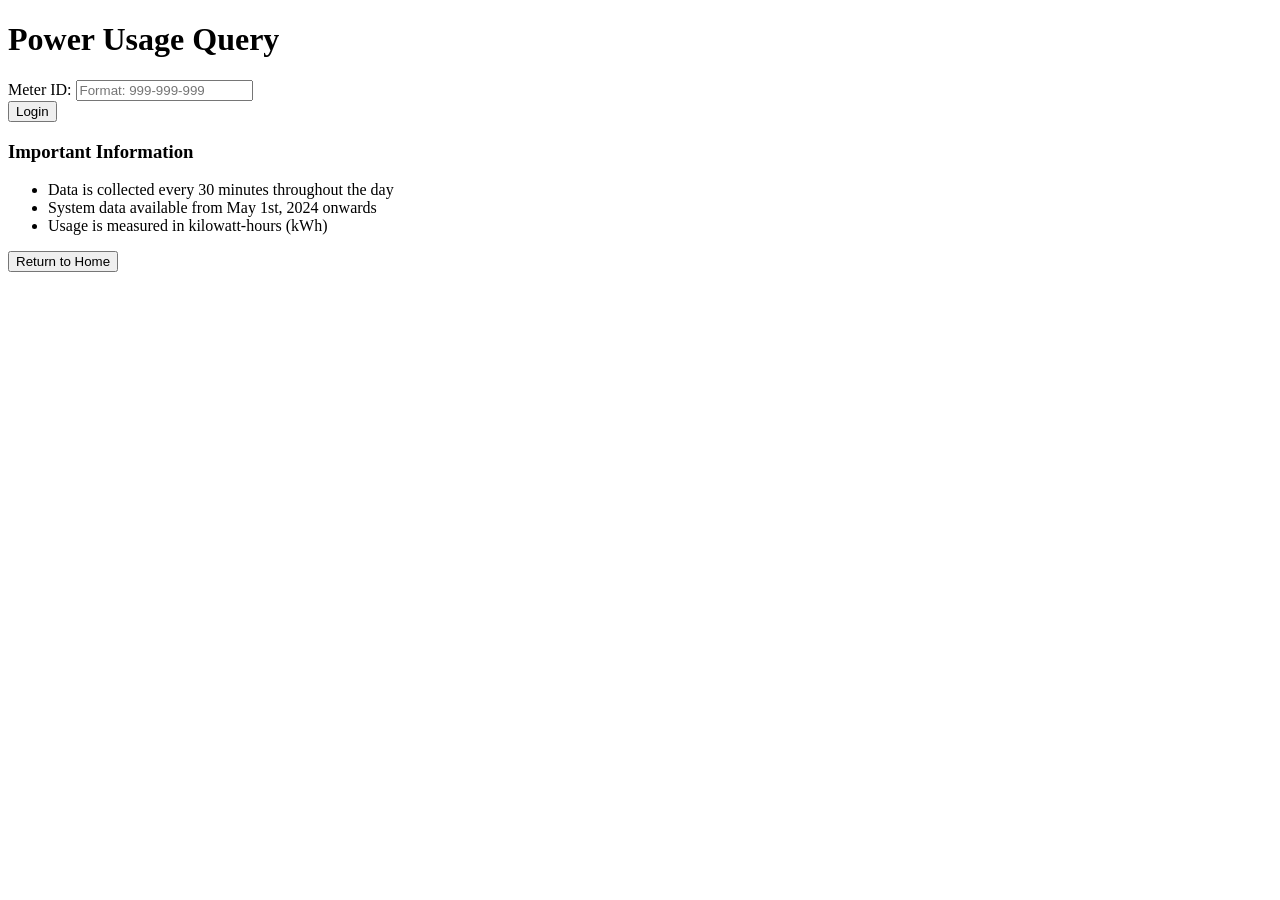
==== templates/query.html @ aced6f10 "1" ====
<!DOCTYPE html>
<html lang="en">
<head>
    <meta charset="utf-8">
    <meta name="viewport" content="width=device-width, initial-scale=1.0">
    <title>Smart Meter Platform - Power Usage Query</title>
    <link rel="stylesheet" href="/static/styles.css">
    <script src="https://cdn.plot.ly/plotly-latest.min.js"></script>
</head>
<body>
    <div class="container">
        <h1>Power Usage Query</h1>
        
        <div class="form-container">
            <form id="loginForm">
                <div class="form-group">
                    <label for="meterId">Meter ID:</label>
                    <input 
                        type="text" 
                        id="meterId" 
                        name="meterId" 
                        class="meter-id-input"
                        placeholder="Format: 999-999-999"
                        required
                        pattern="\d{3}-\d{3}-\d{3}"
                    >
                </div>
                
                <button type="submit">Login</button>
            </form>
        </div>

        <div class="form-container" id="querySection" style="display: none;">
            <form id="queryForm">
                <div class="form-group">
                    <label for="timeRange">Select Time Range:</label>
                    <select id="timeRange" name="timeRange" required>
                        <option value="today">Today</option>
                        <option value="last_7_days">Last 7 days</option>
                        <option value="this_month">This Month</option>
                        <option value="last_month">Last Month</option>
                    </select>
                </div>
                
                <button type="submit">Query Usage</button>
            </form>

            <div id="chart"></div>
        </div>

        <div class="note">
            <h3>Important Information</h3>
            <ul>
                <li>Data is collected every 30 minutes throughout the day</li>
                <li>System data available from May 1st, 2024 onwards</li>
                <li>Usage is measured in kilowatt-hours (kWh)</li>
            </ul>
        </div>

        <button class="home-button" onclick="location.href='/'">Return to Home</button>

        <pre id="queryResult"></pre>
    </div>

<script>
    // Store meter ID globally
    const state = {
        meterId: null,
        setMeterId(id) {
            this.meterId = id;
        },
        getMeterId() {
            return this.meterId;
        }
    };

    // Format Meter ID as user types
    document.getElementById('meterId').addEventListener('input', function(e) {
        let value = e.target.value.replace(/\D/g, ''); // Remove non-digits
        if (value.length > 9) value = value.slice(0, 9);
        
        // Add hyphens
        if (value.length >= 6) {
            value = value.slice(0, 3) + '-' + value.slice(3, 6) + '-' + value.slice(6);
        } else if (value.length >= 3) {
            value = value.slice(0, 3) + '-' + value.slice(3);
        }
        
        e.target.value = value;
    });

    // Validate Meter ID format
    function validateMeterId(meterId) {
        const regex = /^\d{3}-\d{3}-\d{3}$/;
        return regex.test(meterId);
    }

    // Handle login form submission
    document.getElementById('loginForm').addEventListener('submit', async function(e) {
        e.preventDefault();
        
        const meterId = document.getElementById('meterId').value;
        
        if (!validateMeterId(meterId)) {
            alert('Please enter a valid Meter ID in the format 999-999-999');
            document.getElementById('meterId').classList.add('error');
            return;
        }
        
        document.getElementById('meterId').classList.remove('error');
        
        try {
            const response = await fetch('/validate_meter', {
                method: 'POST',
                headers: {
                    'Content-Type': 'application/json',
                    'Accept': 'application/json'
                },
                body: JSON.stringify({ meterId })
            });

            if (!response.ok) {
                throw new Error('Invalid Meter ID');
            }

            state.setMeterId(meterId);
            document.getElementById('querySection').style.display = 'block';
            document.getElementById('loginForm').style.display = 'none';
            
        } catch (err) {
            alert(err.message);
            document.getElementById('queryResult').textContent = 'Error: ' + err.message;
            console.error('Login error:', err);
        }
    });

    // Handle query form submission
    document.getElementById('queryForm').addEventListener('submit', async function(e) {
        e.preventDefault();
        
        const meterId = state.getMeterId();
        if (!meterId) {
            alert('Please login first');
            return;
        }

        const timeRange = document.getElementById('timeRange').value;
        
        try {
            const response = await fetch(`/query_usage?meter_id=${meterId}&time_range=${timeRange}`);
            
            if (!response.ok) {
                throw new Error('Failed to fetch usage data');
            }

            const data = await response.json();
            
            if (data.error) {
                throw new Error(data.error);
            }

            // Create chart using Plotly
            const lineTrace = {
                x: data.dates,
                y: data.usage,
                type: 'scatter',
                mode: 'lines+markers',
                name: 'Electricity Usage (Line)'
            };

            const barTrace = {
                x: data.dates,
                y: data.usage,
                type: 'bar',
                name: 'Electricity Usage (Bar)'
            };

            const layout = {
                title: 'Power Usage Results',
                xaxis: { title: 'Time' },
                yaxis: { title: 'Electricity Usage (kWh)' },
                responsive: true
            };

            Plotly.newPlot('chart', [barTrace, lineTrace], layout);
            
        } catch (err) {
            alert(err.message);
            document.getElementById('queryResult').textContent = 'Error: ' + err.message;
            console.error('Query error:', err);
        }
    });
</script>
</body>
</html>
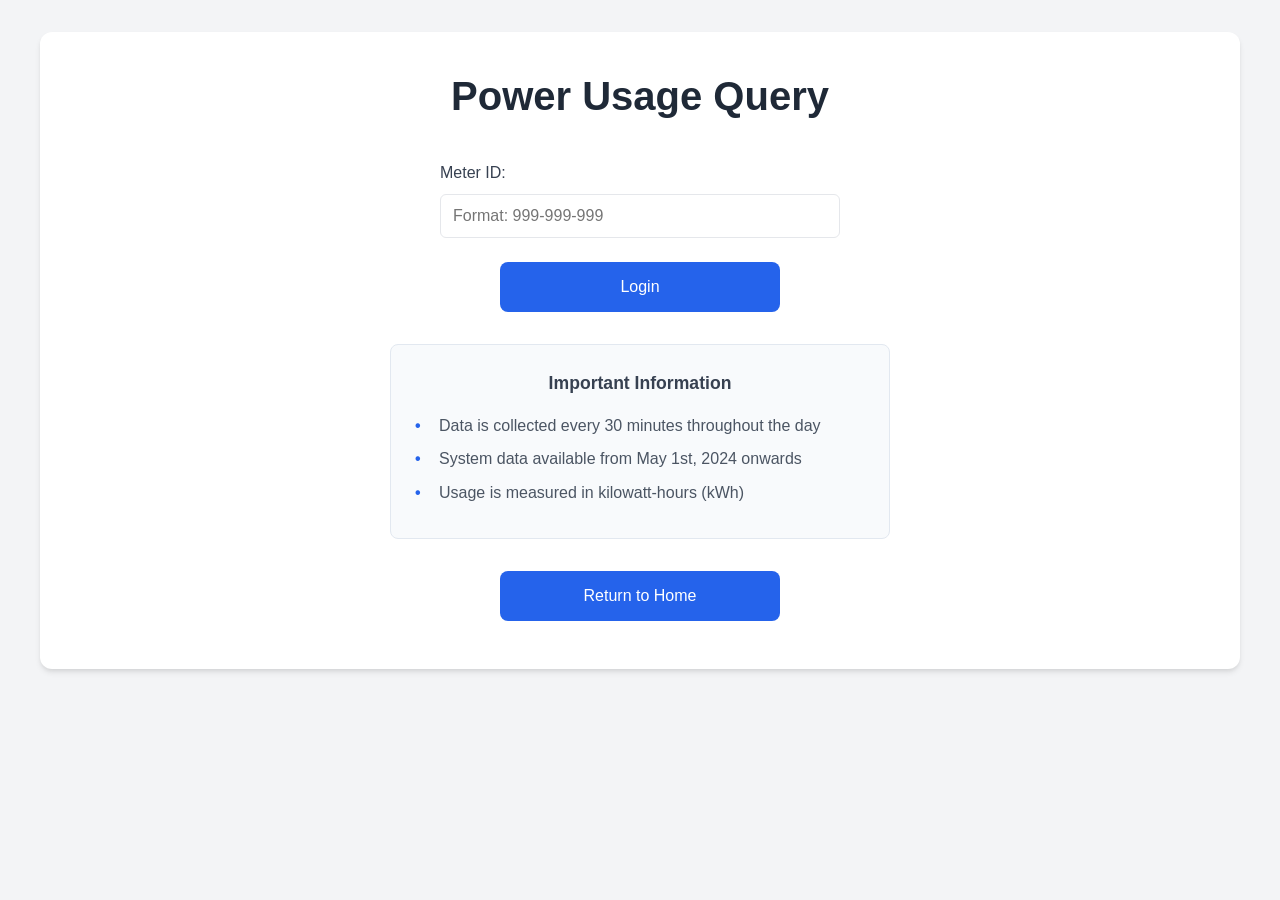
==== commit 35c86594: "1" ====
--- a/templates/query.html
+++ b/templates/query.html
@@ -44,10 +44,8 @@
                 
                 <button type="submit">Query Usage</button>
             </form>
-
-            <div id="chart"></div>
         </div>
-
+        <div id="chart"></div>
         <div class="note">
             <h3>Important Information</h3>
             <ul>
--- a/static/styles.css
+++ b/static/styles.css
@@ -0,0 +1,266 @@
+/* Variables */
+:root {
+    --primary-color: #2563eb;
+    --secondary-color: #1e40af;
+    --background-color: #f3f4f6;
+    --card-background: #ffffff;
+}
+
+/* Reset and Base Styles */
+* {
+    margin: 0;
+    padding: 0;
+    box-sizing: border-box;
+    font-family: 'SF Pro Display', -apple-system, BlinkMacSystemFont, 'Segoe UI', Roboto, Oxygen, Ubuntu, Cantarell, sans-serif;
+}
+
+body {
+    background-color: var(--background-color);
+    line-height: 1.6;
+    padding: 2rem;
+}
+
+/* Layout */
+.container {
+    max-width: 1200px;
+    margin: 0 auto;
+    padding: 2rem;
+    background-color: var(--card-background);
+    border-radius: 12px;
+    box-shadow: 0 4px 6px -1px rgba(0, 0, 0, 0.1), 0 2px 4px -1px rgba(0, 0, 0, 0.06);
+}
+
+/* Typography */
+h1 {
+    color: #1f2937;
+    font-size: 2.5rem;
+    margin-bottom: 2rem;
+    text-align: center;
+    font-weight: 600;
+}
+
+/* Buttons */
+.button-group {
+    display: flex;
+    flex-direction: column;
+    gap: 1rem;
+    align-items: center;
+    margin-bottom: 2rem;
+    width: 100%;
+    max-width: 400px;
+    margin-left: auto;
+    margin-right: auto;
+}
+
+button {
+    background-color: var(--primary-color);
+    color: white;
+    border: none;
+    padding: 1rem 2rem;
+    border-radius: 8px;
+    font-size: 1rem;
+    cursor: pointer;
+    transition: background-color 0.3s ease;
+    font-weight: 500;
+    width: 280px;
+}
+
+button:hover {
+    background-color: var(--secondary-color);
+}
+
+.home-button {
+    margin: 1rem auto;
+    display: block;
+}
+
+/* Forms */
+.form-container {
+    text-align: center;
+    max-width: 400px;
+    margin: 0 auto;
+}
+
+.form-group {
+    margin-bottom: 1.5rem;
+    text-align: left;
+}
+
+label {
+    display: block;
+    margin-bottom: 0.5rem;
+    color: #374151;
+    font-weight: 500;
+}
+
+input {
+    width: 100%;
+    padding: 0.75rem;
+    border: 1px solid #e5e7eb;
+    border-radius: 6px;
+    font-size: 1rem;
+    transition: border-color 0.3s ease;
+}
+
+input:focus {
+    outline: none;
+    border-color: var(--primary-color);
+    box-shadow: 0 0 0 3px rgba(37, 99, 235, 0.1);
+}
+
+/* Notes and Information */
+.note {
+    background-color: #f8fafc;
+    padding: 1.5rem;
+    border-radius: 8px;
+    border: 1px solid #e2e8f0;
+    margin: 2rem auto;
+    max-width: 500px;
+    text-align: left;
+}
+
+.note h3 {
+    color: #374151;
+    font-size: 1.1rem;
+    margin-bottom: 1rem;
+    font-weight: 600;
+    text-align: center;
+}
+
+.note ul {
+    list-style-type: none;
+    padding: 0;
+}
+
+.note li {
+    color: #4b5563;
+    margin-bottom: 0.5rem;
+    padding-left: 1.5rem;
+    position: relative;
+}
+
+.note li:before {
+    content: "•";
+    color: var(--primary-color);
+    position: absolute;
+    left: 0;
+    font-weight: bold;
+}
+
+/* Results Display */
+.result-container {
+    margin-top: 2rem;
+}
+
+.result-container h2 {
+    color: #374151;
+    font-size: 1.5rem;
+    margin-bottom: 1rem;
+}
+
+#meterReadingResult, 
+#registerResult {
+    background-color: #f8fafc;
+    padding: 1.5rem;
+    border-radius: 8px;
+    border: 1px solid #e2e8f0;
+    margin-top: 2rem;
+    font-family: monospace;
+    white-space: pre-wrap;
+    word-break: break-all;
+    text-align: left;
+}
+
+/* Responsive Design */
+@media (max-width: 768px) {
+    body {
+        padding: 1rem;
+    }
+
+    .container {
+        padding: 1rem;
+    }
+
+    h1 {
+        font-size: 2rem;
+    }
+}
+
+
+select {
+    width: 100%;
+    padding: 0.75rem;
+    border: 1px solid #e5e7eb;
+    border-radius: 6px;
+    font-size: 1rem;
+    transition: border-color 0.3s ease;
+    background-color: white;
+    cursor: pointer;
+}
+
+select:focus {
+    outline: none;
+    border-color: var(--primary-color);
+    box-shadow: 0 0 0 3px rgba(37, 99, 235, 0.1);
+}
+
+select:disabled {
+    background-color: #f3f4f6;
+    cursor: not-allowed;
+}
+
+.current-time-container {
+    text-align: center;
+    margin: 20px 0;
+}
+
+.current-time-container pre {
+    display: inline-block;
+    text-align: left;
+    margin: 0;
+    padding: 10px;
+    background-color: #f5f5f5;
+    border-radius: 4px;
+}
+
+select {
+    width: 100%;
+    padding: 0.75rem;
+    border: 1px solid #e5e7eb;
+    border-radius: 6px;
+    font-size: 1rem;
+    transition: border-color 0.3s ease;
+    background-color: white;
+    cursor: pointer;
+}
+
+select:focus {
+    outline: none;
+    border-color: var(--primary-color);
+    box-shadow: 0 0 0 3px rgba(37, 99, 235, 0.1);
+}
+
+select:disabled {
+    background-color: #f3f4f6;
+    cursor: not-allowed;
+}
+
+/* Add styles for meter ID input */
+.meter-id-input {
+    width: 100%;
+    padding: 0.75rem;
+    border: 1px solid #e5e7eb;
+    border-radius: 6px;
+    font-size: 1rem;
+    transition: border-color 0.3s ease;
+}
+
+.meter-id-input:focus {
+    outline: none;
+    border-color: var(--primary-color);
+    box-shadow: 0 0 0 3px rgba(37, 99, 235, 0.1);
+}
+
+.meter-id-input.error {
+    border-color: #dc2626;
+}
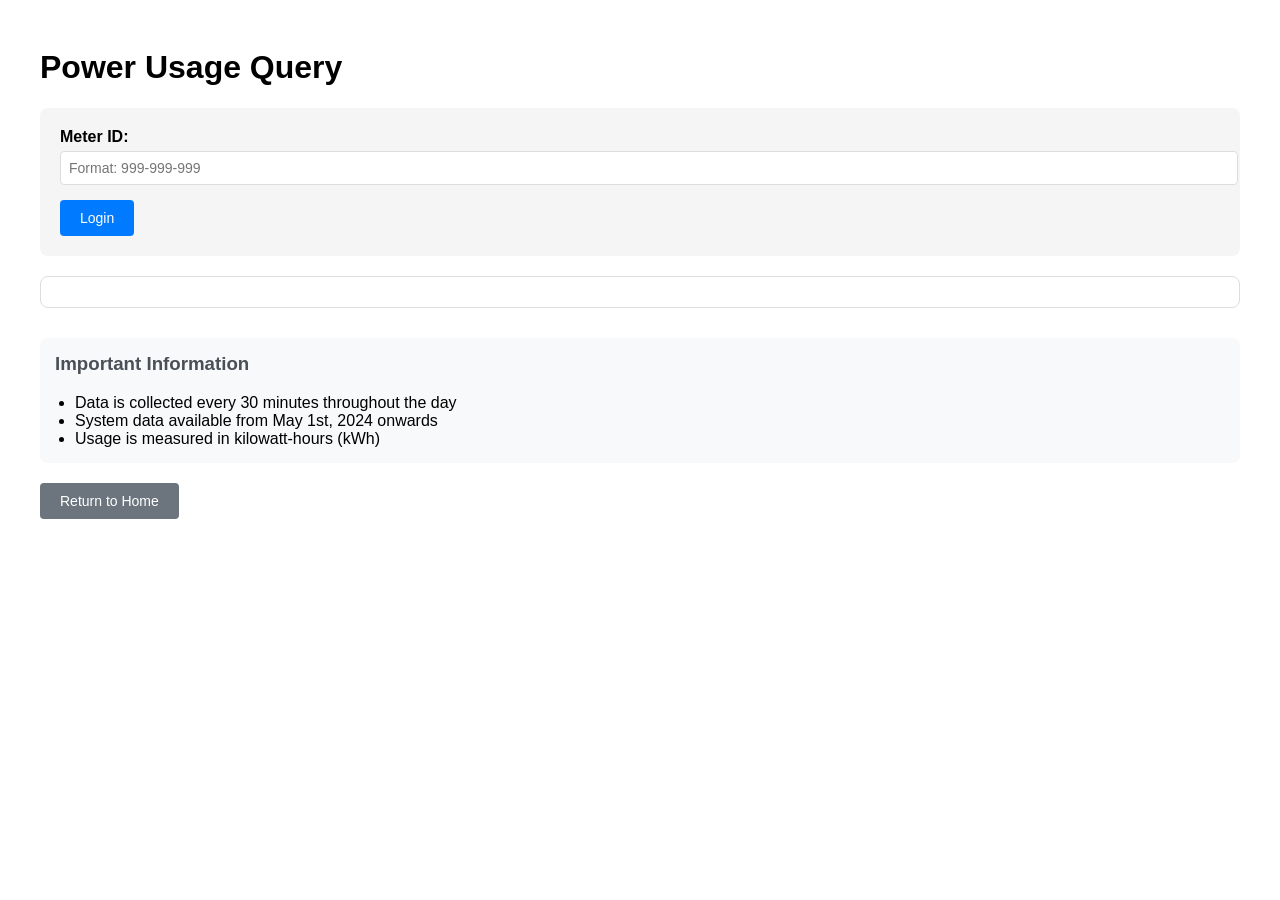
==== commit ff648ed8: "1" ====
--- a/templates/query.html
+++ b/templates/query.html
@@ -4,8 +4,120 @@
     <meta charset="utf-8">
     <meta name="viewport" content="width=device-width, initial-scale=1.0">
     <title>Smart Meter Platform - Power Usage Query</title>
-    <link rel="stylesheet" href="/static/styles.css">
     <script src="https://cdn.plot.ly/plotly-latest.min.js"></script>
+    <style>
+        .container {
+            max-width: 1200px;
+            margin: 0 auto;
+            padding: 20px;
+            font-family: Arial, sans-serif;
+        }
+
+        .form-container {
+            background-color: #f5f5f5;
+            padding: 20px;
+            border-radius: 8px;
+            margin-bottom: 20px;
+        }
+
+        .form-group {
+            margin-bottom: 15px;
+        }
+
+        label {
+            display: block;
+            margin-bottom: 5px;
+            font-weight: bold;
+        }
+
+        input, select {
+            width: 100%;
+            padding: 8px;
+            border: 1px solid #ddd;
+            border-radius: 4px;
+            font-size: 14px;
+        }
+
+        button {
+            background-color: #007bff;
+            color: white;
+            padding: 10px 20px;
+            border: none;
+            border-radius: 4px;
+            cursor: pointer;
+            font-size: 14px;
+        }
+
+        button:hover {
+            background-color: #0056b3;
+        }
+
+        .home-button {
+            background-color: #6c757d;
+            margin-top: 20px;
+        }
+
+        .home-button:hover {
+            background-color: #545b62;
+        }
+
+        .table-container {
+            margin-top: 20px;
+            overflow-x: auto;
+        }
+
+        table {
+            width: 100%;
+            border-collapse: collapse;
+            background-color: white;
+            box-shadow: 0 1px 3px rgba(0,0,0,0.1);
+        }
+
+        th, td {
+            padding: 12px 15px;
+            text-align: left;
+            border-bottom: 1px solid #ddd;
+        }
+
+        th {
+            background-color: #f8f9fa;
+            font-weight: bold;
+            color: #495057;
+        }
+
+        tr:hover {
+            background-color: #f5f5f5;
+        }
+
+        .note {
+            background-color: #f8f9fa;
+            padding: 15px;
+            border-radius: 8px;
+            margin-top: 30px;
+        }
+
+        .note h3 {
+            margin-top: 0;
+            color: #495057;
+        }
+
+        .note ul {
+            margin: 0;
+            padding-left: 20px;
+        }
+
+        .error {
+            color: #dc3545;
+            margin-top: 10px;
+        }
+
+        #chart, #monthlyChart {
+            margin-top: 20px;
+            border: 1px solid #ddd;
+            border-radius: 8px;
+            padding: 15px;
+        }
+    </style>
 </head>
 <body>
     <div class="container">
@@ -45,7 +157,26 @@
                 <button type="submit">Query Usage</button>
             </form>
         </div>
+        
         <div id="chart"></div>
+        
+        <div id="monthlyHistorySection" style="display: none; margin-top: 30px;">
+            <h2>Monthly Usage History</h2>
+            <div id="monthlyChart"></div>
+            <div id="monthlyTable" class="table-container">
+                <table>
+                    <thead>
+                        <tr>
+                            <th>Month</th>
+                            <th>Total Usage (kWh)</th>
+                            <th>Average Daily Usage (kWh)</th>
+                        </tr>
+                    </thead>
+                    <tbody id="monthlyTableBody"></tbody>
+                </table>
+            </div>
+        </div>
+
         <div class="note">
             <h3>Important Information</h3>
             <ul>
@@ -61,94 +192,14 @@
     </div>
 
 <script>
-    // Store meter ID globally
-    const state = {
-        meterId: null,
-        setMeterId(id) {
-            this.meterId = id;
-        },
-        getMeterId() {
-            return this.meterId;
-        }
-    };
-
-    // Format Meter ID as user types
-    document.getElementById('meterId').addEventListener('input', function(e) {
-        let value = e.target.value.replace(/\D/g, ''); // Remove non-digits
-        if (value.length > 9) value = value.slice(0, 9);
-        
-        // Add hyphens
-        if (value.length >= 6) {
-            value = value.slice(0, 3) + '-' + value.slice(3, 6) + '-' + value.slice(6);
-        } else if (value.length >= 3) {
-            value = value.slice(0, 3) + '-' + value.slice(3);
-        }
-        
-        e.target.value = value;
-    });
-
-    // Validate Meter ID format
-    function validateMeterId(meterId) {
-        const regex = /^\d{3}-\d{3}-\d{3}$/;
-        return regex.test(meterId);
-    }
-
-    // Handle login form submission
-    document.getElementById('loginForm').addEventListener('submit', async function(e) {
-        e.preventDefault();
-        
-        const meterId = document.getElementById('meterId').value;
-        
-        if (!validateMeterId(meterId)) {
-            alert('Please enter a valid Meter ID in the format 999-999-999');
-            document.getElementById('meterId').classList.add('error');
-            return;
-        }
-        
-        document.getElementById('meterId').classList.remove('error');
-        
+    // Previous JavaScript code remains the same until fetchMonthlyHistory function
+
+    async function fetchMonthlyHistory(meterId) {
         try {
-            const response = await fetch('/validate_meter', {
-                method: 'POST',
-                headers: {
-                    'Content-Type': 'application/json',
-                    'Accept': 'application/json'
-                },
-                body: JSON.stringify({ meterId })
-            });
-
+            const response = await fetch(`/monthly_history?meter_id=${meterId}`);
+            
             if (!response.ok) {
-                throw new Error('Invalid Meter ID');
-            }
-
-            state.setMeterId(meterId);
-            document.getElementById('querySection').style.display = 'block';
-            document.getElementById('loginForm').style.display = 'none';
-            
-        } catch (err) {
-            alert(err.message);
-            document.getElementById('queryResult').textContent = 'Error: ' + err.message;
-            console.error('Login error:', err);
-        }
-    });
-
-    // Handle query form submission
-    document.getElementById('queryForm').addEventListener('submit', async function(e) {
-        e.preventDefault();
-        
-        const meterId = state.getMeterId();
-        if (!meterId) {
-            alert('Please login first');
-            return;
-        }
-
-        const timeRange = document.getElementById('timeRange').value;
-        
-        try {
-            const response = await fetch(`/query_usage?meter_id=${meterId}&time_range=${timeRange}`);
-            
-            if (!response.ok) {
-                throw new Error('Failed to fetch usage data');
+                throw new Error('Failed to fetch monthly history');
             }
 
             const data = await response.json();
@@ -157,37 +208,64 @@
                 throw new Error(data.error);
             }
 
-            // Create chart using Plotly
-            const lineTrace = {
-                x: data.dates,
-                y: data.usage,
-                type: 'scatter',
-                mode: 'lines+markers',
-                name: 'Electricity Usage (Line)'
-            };
-
-            const barTrace = {
-                x: data.dates,
+            // Format months for better display
+            const formattedMonths = data.months.map(month => {
+                const [year, monthNum] = month.split('-');
+                const date = new Date(year, parseInt(monthNum) - 1);
+                return date.toLocaleString('default', { month: 'long', year: 'numeric' });
+            });
+
+            // Create monthly history chart with formatted months
+            const monthlyTrace = {
+                x: formattedMonths,
                 y: data.usage,
                 type: 'bar',
-                name: 'Electricity Usage (Bar)'
+                name: 'Monthly Usage',
+                marker: {
+                    color: '#007bff'
+                }
             };
 
             const layout = {
-                title: 'Power Usage Results',
-                xaxis: { title: 'Time' },
-                yaxis: { title: 'Electricity Usage (kWh)' },
+                title: 'Monthly Power Usage History',
+                xaxis: { 
+                    title: 'Month',
+                    tickangle: -45
+                },
+                yaxis: { 
+                    title: 'Total Usage (kWh)',
+                    tickformat: '.3f'
+                },
+                margin: {
+                    b: 100  // Increase bottom margin for rotated labels
+                },
                 responsive: true
             };
 
-            Plotly.newPlot('chart', [barTrace, lineTrace], layout);
+            Plotly.newPlot('monthlyChart', [monthlyTrace], layout);
+
+            // Populate monthly history table with formatted months
+            const tableBody = document.getElementById('monthlyTableBody');
+            tableBody.innerHTML = '';
+            
+            formattedMonths.forEach((month, index) => {
+                const row = document.createElement('tr');
+                row.innerHTML = `
+                    <td>${month}</td>
+                    <td>${data.usage[index].toFixed(3)}</td>
+                    <td>${(data.usage[index] / data.days[index]).toFixed(3)}</td>
+                `;
+                tableBody.appendChild(row);
+            });
             
         } catch (err) {
-            alert(err.message);
-            document.getElementById('queryResult').textContent = 'Error: ' + err.message;
-            console.error('Query error:', err);
-        }
-    });
+            console.error('Monthly history error:', err);
+            document.getElementById('monthlyHistorySection').innerHTML += 
+                `<p class="error">Error loading monthly history: ${err.message}</p>`;
+        }
+    }
+
+    // Rest of the JavaScript code remains the same
 </script>
 </body>
 </html>
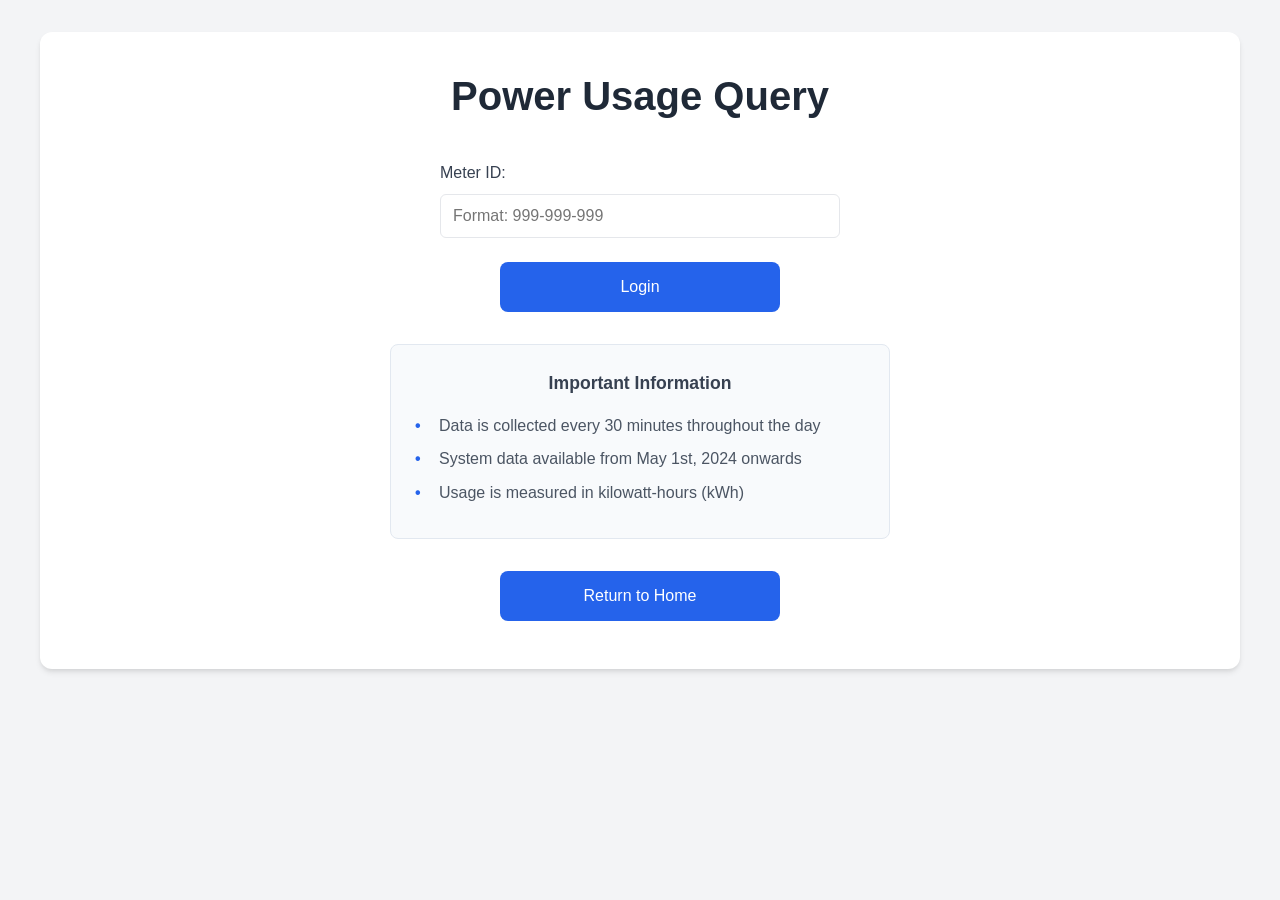
==== commit e6515347: "1" ====
--- a/templates/query.html
+++ b/templates/query.html
@@ -4,120 +4,8 @@
     <meta charset="utf-8">
     <meta name="viewport" content="width=device-width, initial-scale=1.0">
     <title>Smart Meter Platform - Power Usage Query</title>
+    <link rel="stylesheet" href="/static/styles.css">
     <script src="https://cdn.plot.ly/plotly-latest.min.js"></script>
-    <style>
-        .container {
-            max-width: 1200px;
-            margin: 0 auto;
-            padding: 20px;
-            font-family: Arial, sans-serif;
-        }
-
-        .form-container {
-            background-color: #f5f5f5;
-            padding: 20px;
-            border-radius: 8px;
-            margin-bottom: 20px;
-        }
-
-        .form-group {
-            margin-bottom: 15px;
-        }
-
-        label {
-            display: block;
-            margin-bottom: 5px;
-            font-weight: bold;
-        }
-
-        input, select {
-            width: 100%;
-            padding: 8px;
-            border: 1px solid #ddd;
-            border-radius: 4px;
-            font-size: 14px;
-        }
-
-        button {
-            background-color: #007bff;
-            color: white;
-            padding: 10px 20px;
-            border: none;
-            border-radius: 4px;
-            cursor: pointer;
-            font-size: 14px;
-        }
-
-        button:hover {
-            background-color: #0056b3;
-        }
-
-        .home-button {
-            background-color: #6c757d;
-            margin-top: 20px;
-        }
-
-        .home-button:hover {
-            background-color: #545b62;
-        }
-
-        .table-container {
-            margin-top: 20px;
-            overflow-x: auto;
-        }
-
-        table {
-            width: 100%;
-            border-collapse: collapse;
-            background-color: white;
-            box-shadow: 0 1px 3px rgba(0,0,0,0.1);
-        }
-
-        th, td {
-            padding: 12px 15px;
-            text-align: left;
-            border-bottom: 1px solid #ddd;
-        }
-
-        th {
-            background-color: #f8f9fa;
-            font-weight: bold;
-            color: #495057;
-        }
-
-        tr:hover {
-            background-color: #f5f5f5;
-        }
-
-        .note {
-            background-color: #f8f9fa;
-            padding: 15px;
-            border-radius: 8px;
-            margin-top: 30px;
-        }
-
-        .note h3 {
-            margin-top: 0;
-            color: #495057;
-        }
-
-        .note ul {
-            margin: 0;
-            padding-left: 20px;
-        }
-
-        .error {
-            color: #dc3545;
-            margin-top: 10px;
-        }
-
-        #chart, #monthlyChart {
-            margin-top: 20px;
-            border: 1px solid #ddd;
-            border-radius: 8px;
-            padding: 15px;
-        }
-    </style>
 </head>
 <body>
     <div class="container">
@@ -160,6 +48,7 @@
         
         <div id="chart"></div>
         
+        <!-- New Monthly History Section -->
         <div id="monthlyHistorySection" style="display: none; margin-top: 30px;">
             <h2>Monthly Usage History</h2>
             <div id="monthlyChart"></div>
@@ -192,8 +81,81 @@
     </div>
 
 <script>
-    // Previous JavaScript code remains the same until fetchMonthlyHistory function
-
+    // Store meter ID globally
+    const state = {
+        meterId: null,
+        setMeterId(id) {
+            this.meterId = id;
+        },
+        getMeterId() {
+            return this.meterId;
+        }
+    };
+
+    // Format Meter ID as user types (unchanged)
+    document.getElementById('meterId').addEventListener('input', function(e) {
+        let value = e.target.value.replace(/\D/g, '');
+        if (value.length > 9) value = value.slice(0, 9);
+        
+        if (value.length >= 6) {
+            value = value.slice(0, 3) + '-' + value.slice(3, 6) + '-' + value.slice(6);
+        } else if (value.length >= 3) {
+            value = value.slice(0, 3) + '-' + value.slice(3);
+        }
+        
+        e.target.value = value;
+    });
+
+    // Validate Meter ID format (unchanged)
+    function validateMeterId(meterId) {
+        const regex = /^\d{3}-\d{3}-\d{3}$/;
+        return regex.test(meterId);
+    }
+
+    // Handle login form submission
+    document.getElementById('loginForm').addEventListener('submit', async function(e) {
+        e.preventDefault();
+        
+        const meterId = document.getElementById('meterId').value;
+        
+        if (!validateMeterId(meterId)) {
+            alert('Please enter a valid Meter ID in the format 999-999-999');
+            document.getElementById('meterId').classList.add('error');
+            return;
+        }
+        
+        document.getElementById('meterId').classList.remove('error');
+        
+        try {
+            const response = await fetch('/validate_meter', {
+                method: 'POST',
+                headers: {
+                    'Content-Type': 'application/json',
+                    'Accept': 'application/json'
+                },
+                body: JSON.stringify({ meterId })
+            });
+
+            if (!response.ok) {
+                throw new Error('Invalid Meter ID');
+            }
+
+            state.setMeterId(meterId);
+            document.getElementById('querySection').style.display = 'block';
+            document.getElementById('monthlyHistorySection').style.display = 'block';
+            document.getElementById('loginForm').style.display = 'none';
+            
+            // Fetch monthly history after successful login
+            await fetchMonthlyHistory(meterId);
+            
+        } catch (err) {
+            alert(err.message);
+            document.getElementById('queryResult').textContent = 'Error: ' + err.message;
+            console.error('Login error:', err);
+        }
+    });
+
+    // New function to fetch monthly history
     async function fetchMonthlyHistory(meterId) {
         try {
             const response = await fetch(`/monthly_history?meter_id=${meterId}`);
@@ -208,47 +170,28 @@
                 throw new Error(data.error);
             }
 
-            // Format months for better display
-            const formattedMonths = data.months.map(month => {
-                const [year, monthNum] = month.split('-');
-                const date = new Date(year, parseInt(monthNum) - 1);
-                return date.toLocaleString('default', { month: 'long', year: 'numeric' });
-            });
-
-            // Create monthly history chart with formatted months
+            // Create monthly history chart
             const monthlyTrace = {
-                x: formattedMonths,
+                x: data.months,
                 y: data.usage,
                 type: 'bar',
-                name: 'Monthly Usage',
-                marker: {
-                    color: '#007bff'
-                }
+                name: 'Monthly Usage'
             };
 
             const layout = {
                 title: 'Monthly Power Usage History',
-                xaxis: { 
-                    title: 'Month',
-                    tickangle: -45
-                },
-                yaxis: { 
-                    title: 'Total Usage (kWh)',
-                    tickformat: '.3f'
-                },
-                margin: {
-                    b: 100  // Increase bottom margin for rotated labels
-                },
+                xaxis: { title: 'Month' },
+                yaxis: { title: 'Total Usage (kWh)' },
                 responsive: true
             };
 
             Plotly.newPlot('monthlyChart', [monthlyTrace], layout);
 
-            // Populate monthly history table with formatted months
+            // Populate monthly history table
             const tableBody = document.getElementById('monthlyTableBody');
             tableBody.innerHTML = '';
             
-            formattedMonths.forEach((month, index) => {
+            data.months.forEach((month, index) => {
                 const row = document.createElement('tr');
                 row.innerHTML = `
                     <td>${month}</td>
@@ -265,7 +208,61 @@
         }
     }
 
-    // Rest of the JavaScript code remains the same
+    // Handle query form submission (unchanged)
+    document.getElementById('queryForm').addEventListener('submit', async function(e) {
+        e.preventDefault();
+        
+        const meterId = state.getMeterId();
+        if (!meterId) {
+            alert('Please login first');
+            return;
+        }
+
+        const timeRange = document.getElementById('timeRange').value;
+        
+        try {
+            const response = await fetch(`/query_usage?meter_id=${meterId}&time_range=${timeRange}`);
+            
+            if (!response.ok) {
+                throw new Error('Failed to fetch usage data');
+            }
+
+            const data = await response.json();
+            
+            if (data.error) {
+                throw new Error(data.error);
+            }
+
+            const lineTrace = {
+                x: data.dates,
+                y: data.usage,
+                type: 'scatter',
+                mode: 'lines+markers',
+                name: 'Electricity Usage (Line)'
+            };
+
+            const barTrace = {
+                x: data.dates,
+                y: data.usage,
+                type: 'bar',
+                name: 'Electricity Usage (Bar)'
+            };
+
+            const layout = {
+                title: 'Power Usage Results',
+                xaxis: { title: 'Time' },
+                yaxis: { title: 'Electricity Usage (kWh)' },
+                responsive: true
+            };
+
+            Plotly.newPlot('chart', [barTrace, lineTrace], layout);
+            
+        } catch (err) {
+            alert(err.message);
+            document.getElementById('queryResult').textContent = 'Error: ' + err.message;
+            console.error('Query error:', err);
+        }
+    });
 </script>
 </body>
 </html>
--- a/static/styles.css
+++ b/static/styles.css
@@ -0,0 +1,266 @@
+/* Variables */
+:root {
+    --primary-color: #2563eb;
+    --secondary-color: #1e40af;
+    --background-color: #f3f4f6;
+    --card-background: #ffffff;
+}
+
+/* Reset and Base Styles */
+* {
+    margin: 0;
+    padding: 0;
+    box-sizing: border-box;
+    font-family: 'SF Pro Display', -apple-system, BlinkMacSystemFont, 'Segoe UI', Roboto, Oxygen, Ubuntu, Cantarell, sans-serif;
+}
+
+body {
+    background-color: var(--background-color);
+    line-height: 1.6;
+    padding: 2rem;
+}
+
+/* Layout */
+.container {
+    max-width: 1200px;
+    margin: 0 auto;
+    padding: 2rem;
+    background-color: var(--card-background);
+    border-radius: 12px;
+    box-shadow: 0 4px 6px -1px rgba(0, 0, 0, 0.1), 0 2px 4px -1px rgba(0, 0, 0, 0.06);
+}
+
+/* Typography */
+h1 {
+    color: #1f2937;
+    font-size: 2.5rem;
+    margin-bottom: 2rem;
+    text-align: center;
+    font-weight: 600;
+}
+
+/* Buttons */
+.button-group {
+    display: flex;
+    flex-direction: column;
+    gap: 1rem;
+    align-items: center;
+    margin-bottom: 2rem;
+    width: 100%;
+    max-width: 400px;
+    margin-left: auto;
+    margin-right: auto;
+}
+
+button {
+    background-color: var(--primary-color);
+    color: white;
+    border: none;
+    padding: 1rem 2rem;
+    border-radius: 8px;
+    font-size: 1rem;
+    cursor: pointer;
+    transition: background-color 0.3s ease;
+    font-weight: 500;
+    width: 280px;
+}
+
+button:hover {
+    background-color: var(--secondary-color);
+}
+
+.home-button {
+    margin: 1rem auto;
+    display: block;
+}
+
+/* Forms */
+.form-container {
+    text-align: center;
+    max-width: 400px;
+    margin: 0 auto;
+}
+
+.form-group {
+    margin-bottom: 1.5rem;
+    text-align: left;
+}
+
+label {
+    display: block;
+    margin-bottom: 0.5rem;
+    color: #374151;
+    font-weight: 500;
+}
+
+input {
+    width: 100%;
+    padding: 0.75rem;
+    border: 1px solid #e5e7eb;
+    border-radius: 6px;
+    font-size: 1rem;
+    transition: border-color 0.3s ease;
+}
+
+input:focus {
+    outline: none;
+    border-color: var(--primary-color);
+    box-shadow: 0 0 0 3px rgba(37, 99, 235, 0.1);
+}
+
+/* Notes and Information */
+.note {
+    background-color: #f8fafc;
+    padding: 1.5rem;
+    border-radius: 8px;
+    border: 1px solid #e2e8f0;
+    margin: 2rem auto;
+    max-width: 500px;
+    text-align: left;
+}
+
+.note h3 {
+    color: #374151;
+    font-size: 1.1rem;
+    margin-bottom: 1rem;
+    font-weight: 600;
+    text-align: center;
+}
+
+.note ul {
+    list-style-type: none;
+    padding: 0;
+}
+
+.note li {
+    color: #4b5563;
+    margin-bottom: 0.5rem;
+    padding-left: 1.5rem;
+    position: relative;
+}
+
+.note li:before {
+    content: "•";
+    color: var(--primary-color);
+    position: absolute;
+    left: 0;
+    font-weight: bold;
+}
+
+/* Results Display */
+.result-container {
+    margin-top: 2rem;
+}
+
+.result-container h2 {
+    color: #374151;
+    font-size: 1.5rem;
+    margin-bottom: 1rem;
+}
+
+#meterReadingResult, 
+#registerResult {
+    background-color: #f8fafc;
+    padding: 1.5rem;
+    border-radius: 8px;
+    border: 1px solid #e2e8f0;
+    margin-top: 2rem;
+    font-family: monospace;
+    white-space: pre-wrap;
+    word-break: break-all;
+    text-align: left;
+}
+
+/* Responsive Design */
+@media (max-width: 768px) {
+    body {
+        padding: 1rem;
+    }
+
+    .container {
+        padding: 1rem;
+    }
+
+    h1 {
+        font-size: 2rem;
+    }
+}
+
+
+select {
+    width: 100%;
+    padding: 0.75rem;
+    border: 1px solid #e5e7eb;
+    border-radius: 6px;
+    font-size: 1rem;
+    transition: border-color 0.3s ease;
+    background-color: white;
+    cursor: pointer;
+}
+
+select:focus {
+    outline: none;
+    border-color: var(--primary-color);
+    box-shadow: 0 0 0 3px rgba(37, 99, 235, 0.1);
+}
+
+select:disabled {
+    background-color: #f3f4f6;
+    cursor: not-allowed;
+}
+
+.current-time-container {
+    text-align: center;
+    margin: 20px 0;
+}
+
+.current-time-container pre {
+    display: inline-block;
+    text-align: left;
+    margin: 0;
+    padding: 10px;
+    background-color: #f5f5f5;
+    border-radius: 4px;
+}
+
+select {
+    width: 100%;
+    padding: 0.75rem;
+    border: 1px solid #e5e7eb;
+    border-radius: 6px;
+    font-size: 1rem;
+    transition: border-color 0.3s ease;
+    background-color: white;
+    cursor: pointer;
+}
+
+select:focus {
+    outline: none;
+    border-color: var(--primary-color);
+    box-shadow: 0 0 0 3px rgba(37, 99, 235, 0.1);
+}
+
+select:disabled {
+    background-color: #f3f4f6;
+    cursor: not-allowed;
+}
+
+/* Add styles for meter ID input */
+.meter-id-input {
+    width: 100%;
+    padding: 0.75rem;
+    border: 1px solid #e5e7eb;
+    border-radius: 6px;
+    font-size: 1rem;
+    transition: border-color 0.3s ease;
+}
+
+.meter-id-input:focus {
+    outline: none;
+    border-color: var(--primary-color);
+    box-shadow: 0 0 0 3px rgba(37, 99, 235, 0.1);
+}
+
+.meter-id-input.error {
+    border-color: #dc2626;
+}
